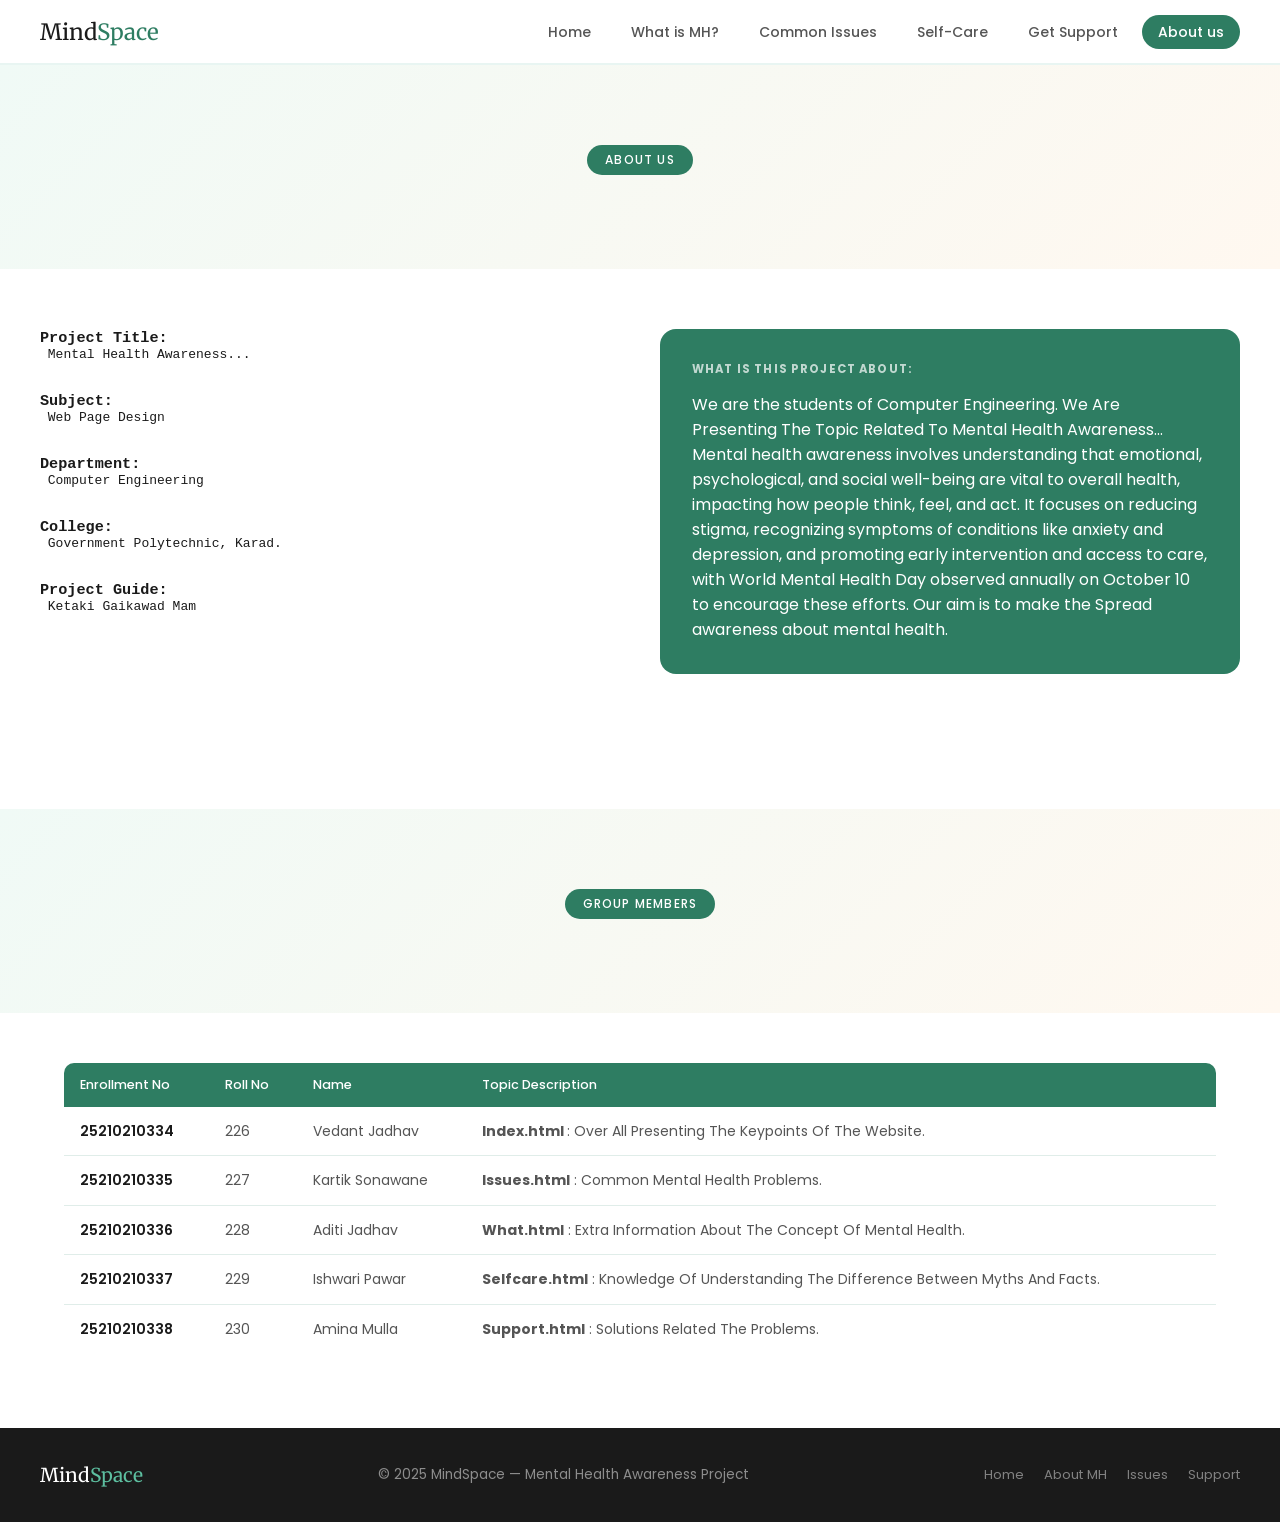
==== aboutm(1).html @ 39744cca "Add files via upload" ====
<!DOCTYPE html>
<html>

<head>
    <title>About Us</title>
    <link rel="stylesheet" type="text/css" href="style.css">
    <link
        href="https://fonts.googleapis.com/css2?family=Merriweather:ital@0;1&family=Poppins:wght@300;400;500;600&display=swap"
        rel="stylesheet" />
</head>

<body>
    <nav>
  <a class="logo" href="index.html">Mind<span>Space</span></a>
  <ul>
    <li><a href="index.html">Home</a></li>
    <li><a href="what.html">What is MH?</a></li>
    <li><a href="issues.html">Common Issues</a></li>
    <li><a href="selfcare.html">Self-Care</a></li>
    <li><a href="support.html">Get Support</a></li>
    <li><a href="aboutm(1).html" class="active">About us</a></li>
  
</ul>
</nav>
    <div class="hero">
        <h2 class="hero-badge"> About Us </h2>
    </div>
    <section class="def-section">
        <div class="def-grid">
            <div class="def-text">
                <pre><h3>Project Title:</h3> Mental Health Awareness...<br><br>
<h3>Subject:</h3> Web Page Design<br><br>
<h3>Department:</h3> Computer Engineering<br><br>
<h3>College:</h3> Government Polytechnic, Karad.<br><br>
<h3>Project Guide:</h3> Ketaki Gaikawad Mam</pre>
            </div>
           

            <div class="who-box">
                <h4>What is this project about:</h4>
                We are the students of Computer Engineering.
                We Are Presenting The Topic Related To Mental Health Awareness...
                Mental health awareness involves understanding that emotional, psychological, and social well-being are
                vital to overall health, impacting how people think, feel, and act. It focuses on reducing stigma,
                recognizing symptoms of conditions like anxiety and depression, and promoting early intervention and
                access to care, with World Mental Health Day observed annually on October 10 to encourage these efforts.

                Our aim is to make the Spread awareness about mental health.
            </div>
        </div>
    </section><br><br><br>

    <div class="hero">
        <h2 class="hero-badge"> Group Members </h2>
    </div><br><br>
<div class="table-wrap">
    <center>
    <table style="width: 90%; ">
        <thead>
        <tr>
            <th>Enrollment No</th>
            <th>Roll No</th>
            <th>Name</th>
            <th>Topic Description</th>
        </tr>
</thead>
<tbody>
        <tr>
            <td>25210210334</td>
            <td>226</td>
            <td>Vedant Jadhav</td>
            <td><b>Index.html </b>: Over All Presenting The Keypoints Of The Website.</td>
        </tr>

        <tr>
            <td>25210210335</td>
            <td>227</td>
            <td>Kartik Sonawane</td>
            <td><b>Issues.html</b> : Common Mental Health Problems.</td>
        </tr>

        <tr>
            <td>25210210336</td>
            <td>228</td>
            <td>Aditi Jadhav</td>
            <td><b>What.html</b> : Extra Information About The Concept Of Mental Health.</td>
        </tr>

        <tr>
            <td>25210210337</td>
            <td>229</td>
            <td>Ishwari Pawar</td>
            <td><b>Selfcare.html</b> : Knowledge Of Understanding The Difference Between Myths And Facts.</td>
        </tr>

        <tr>
            <td>25210210338</td>
            <td>230</td>
            <td>Amina Mulla</td>
            <td><b>Support.html</b> : Solutions Related The Problems.</td>
        </tr>
</tbody>
    </table></center></div>
<br><br><br>
    <footer>
  <span class="footer-logo">Mind<span>Space</span></span>
  <span>© 2025 MindSpace — Mental Health Awareness Project</span>
  <ul>
    <li><a href="index.html">Home</a></li>
    <li><a href="what.html">About MH</a></li>
    <li><a href="issues.html">Issues</a></li>
    <li><a href="support.html">Support</a></li>
  </ul>
</footer>

</body>

</html>
---- style.css ----
/* ==============================================
   MindSpace - Mental Health Awareness Website
   style.css — Single shared stylesheet

   HOW TO LINK in every HTML file:
   Replace the <style>...</style> block with:
   <link rel="stylesheet" href="style.css">
   (inside the <head> tag)
============================================== */

/* ── Google Fonts ── */
@import url('https://fonts.googleapis.com/css2?family=Merriweather:ital@0;1&family=Poppins:wght@300;400;500;600&display=swap');

/* ══════════════════════════════════════
   RESET & BASE
══════════════════════════════════════ */
* { margin: 0; padding: 0; box-sizing: border-box; }

body {
  font-family: 'Poppins', sans-serif;
  background: #ffffff;
  color: #1a1a1a;
}

/* ══════════════════════════════════════
   NAVIGATION
══════════════════════════════════════ */
nav {
  background: #ffffff;
  border-bottom: 2px solid #e8f5f2;
  padding: 0 40px;
  display: flex;
  align-items: center;
  justify-content: space-between;
  height: 65px;
  position: sticky;
  top: 0;
  z-index: 100;
}

.logo {
  font-family: 'Merriweather', serif;
  font-size: 1.4rem;
  color: #1a1a1a;
  text-decoration: none;
}
.logo span { color: #2e7d62; }

nav ul {
  list-style: none;
  display: flex;
  gap: 8px;
}

nav ul a {
  text-decoration: none;
  color: #555;
  font-size: 0.875rem;
  font-weight: 500;
  padding: 7px 16px;
  border-radius: 25px;
  transition: background 0.2s, color 0.2s;
}
nav ul a:hover  { background: #e8f5f2; color: #2e7d62; }
nav ul a.active { background: #2e7d62; color: #fff; }

/* ══════════════════════════════════════
   BUTTONS
══════════════════════════════════════ */
.btn-green {
  display: inline-block;
  background: #2e7d62;
  color: #fff;
  padding: 13px 30px;
  border-radius: 30px;
  text-decoration: none;
  font-weight: 500;
  font-size: 0.95rem;
  margin: 5px;
  transition: background 0.2s;
}
.btn-green:hover { background: #245f4a; }

.btn-outline {
  display: inline-block;
  border: 2px solid #2e7d62;
  color: #2e7d62;
  padding: 11px 28px;
  border-radius: 30px;
  text-decoration: none;
  font-weight: 500;
  font-size: 0.95rem;
  margin: 5px;
  transition: background 0.2s, color 0.2s;
}
.btn-outline:hover { background: #2e7d62; color: #fff; }

.btn-white {
  display: inline-block;
  background: #fff;
  color: #2e7d62;
  padding: 13px 28px;
  border-radius: 30px;
  text-decoration: none;
  font-weight: 600;
  font-size: 0.95rem;
  transition: transform 0.2s;
}
.btn-white:hover { transform: translateY(-2px); }

/* ══════════════════════════════════════
   SECTION COMMONS
══════════════════════════════════════ */
section { padding: 60px 40px; }

.section-label {
  font-size: 0.75rem;
  font-weight: 600;
  letter-spacing: 0.12em;
  text-transform: uppercase;
  color: #2e7d62;
  margin-bottom: 10px;
  display: block;
}

.section-title {
  font-family: 'Merriweather', serif;
  font-size: 1.8rem;
  color: #1a1a1a;
  margin-bottom: 12px;
  line-height: 1.3;
}

.section-desc {
  font-size: 0.95rem;
  color: #666;
  font-weight: 300;
  max-width: 560px;
  line-height: 1.8;
  margin-bottom: 36px;
}

/* ══════════════════════════════════════
   PAGE HEADER (used in what, issues, selfcare, support)
══════════════════════════════════════ */
.page-header {
  background: linear-gradient(135deg, #f0faf6 0%, #e8f5f2 100%);
  padding: 60px 40px 50px;
  border-bottom: 2px solid #e0ede9;
}

.page-header.green-header { background: #2e7d62; }

.breadcrumb { font-size: 0.8rem; color: #999; margin-bottom: 14px; }
.breadcrumb a { color: #2e7d62; text-decoration: none; }
.green-header .breadcrumb { color: rgba(255,255,255,0.6); }
.green-header .breadcrumb a { color: rgba(255,255,255,0.8); }

.page-header h1 {
  font-family: 'Merriweather', serif;
  font-size: 2.5rem;
  line-height: 1.25;
  margin-bottom: 14px;
}
.page-header h1 em { font-style: italic; color: #2e7d62; }
.green-header h1 { color: #fff; }
.green-header h1 em { color: #fff; }

.page-header p {
  font-size: 1rem;
  color: #666;
  font-weight: 300;
  max-width: 520px;
  line-height: 1.8;
}
.green-header p { color: rgba(255,255,255,0.8); }

/* ══════════════════════════════════════
   HERO (index.html only)
══════════════════════════════════════ */
.hero {
  background: linear-gradient(135deg, #f0faf6 0%, #fff8f0 100%);
  padding: 80px 40px 70px;
  text-align: center;
}

.hero-badge {
  display: inline-block;
  background: #2e7d62;
  color: #fff;
  font-size: 0.75rem;
  font-weight: 500;
  letter-spacing: 0.1em;
  text-transform: uppercase;
  padding: 6px 18px;
  border-radius: 25px;
  margin-bottom: 24px;
}

.hero h1 {
  font-family: 'Merriweather', serif;
  font-size: 3rem;
  line-height: 1.25;
  color: #1a1a1a;
  margin-bottom: 20px;
}
.hero h1 em { font-style: italic; color: #2e7d62; }

.hero p {
  font-size: 1.05rem;
  color: #666;
  font-weight: 300;
  max-width: 540px;
  margin: 0 auto 35px;
  line-height: 1.8;
}

/* ══════════════════════════════════════
   STATS BAR (index.html)
══════════════════════════════════════ */
.stats-bar {
  background: #2e7d62;
  padding: 35px 40px;
  display: flex;
  justify-content: center;
  gap: 80px;
  text-align: center;
  flex-wrap: wrap;
}

.stat-num {
  font-family: 'Merriweather', serif;
  font-size: 2rem;
  color: #fff;
  display: block;
}
.stat-label {
  font-size: 0.8rem;
  color: rgba(255,255,255,0.75);
  margin-top: 4px;
  display: block;
}

/* ══════════════════════════════════════
   CARDS (index, what)
══════════════════════════════════════ */
.card-grid {
  display: grid;
  grid-template-columns: repeat(3, 1fr);
  gap: 24px;
}

.card {
  background: #fff;
  border: 1px solid #e0ede9;
  border-radius: 16px;
  padding: 28px;
  transition: box-shadow 0.2s, transform 0.2s;
}
.card:hover { box-shadow: 0 8px 24px rgba(0,0,0,0.08); transform: translateY(-4px); }
.card-icon { font-size: 2rem; margin-bottom: 14px; display: block; }
.card h3 { font-size: 1rem; font-weight: 600; margin-bottom: 8px; }
.card p { font-size: 0.875rem; color: #666; line-height: 1.7; font-weight: 300; }

/* ══════════════════════════════════════
   EXPLORE GRID (index.html)
══════════════════════════════════════ */
.explore-grid {
  display: grid;
  grid-template-columns: repeat(2, 1fr);
  gap: 20px;
}

.explore-card {
  border: 1px solid #e0ede9;
  border-radius: 16px;
  padding: 28px;
  text-decoration: none;
  color: #1a1a1a;
  display: block;
  transition: box-shadow 0.2s, transform 0.2s, border-color 0.2s;
}
.explore-card:hover { box-shadow: 0 8px 24px rgba(0,0,0,0.08); transform: translateY(-4px); border-color: #2e7d62; }
.explore-card .pg { font-size: 0.72rem; color: #aaa; font-weight: 500; text-transform: uppercase; letter-spacing: 0.08em; margin-bottom: 10px; display: block; }
.explore-card h3 { font-size: 1.1rem; font-weight: 600; margin-bottom: 8px; }
.explore-card p { font-size: 0.85rem; color: #666; line-height: 1.7; font-weight: 300; }
.explore-card .arrow { color: #2e7d62; font-weight: 600; font-size: 0.9rem; margin-top: 14px; display: inline-block; }

.explore-card.green-card {
  background: #2e7d62;
  border-color: #2e7d62;
  grid-column: span 2;
}
.explore-card.green-card .pg    { color: rgba(255,255,255,0.55); }
.explore-card.green-card h3     { color: #fff; font-size: 1.3rem; }
.explore-card.green-card p      { color: rgba(255,255,255,0.75); }
.explore-card.green-card .arrow { color: #fff; }

/* ══════════════════════════════════════
   DEFINITION SECTION (what.html)
══════════════════════════════════════ */
.def-grid {
  display: grid;
  grid-template-columns: 1fr 1fr;
  gap: 40px;
  align-items: start;
}
.def-text p { font-size: 0.95rem; color: #555; line-height: 1.8; margin-bottom: 16px; font-weight: 300; }

.who-box {
  background: #2e7d62;
  color: #fff;
  border-radius: 16px;
  padding: 32px;
}
.who-box h4 { font-size: 0.72rem; letter-spacing: 0.1em; text-transform: uppercase; opacity: 0.7; margin-bottom: 14px; }
.who-box blockquote { font-family: 'Merriweather', serif; font-size: 1.1rem; font-style: italic; line-height: 1.6; margin-bottom: 14px; }
.who-box cite { font-size: 0.8rem; opacity: 0.65; }

/* ══════════════════════════════════════
   PILLARS (what.html)
══════════════════════════════════════ */
.pillars-grid {
  display: grid;
  grid-template-columns: repeat(3, 1fr);
  gap: 20px;
}

.pillar-card {
  background: #fff;
  border: 1px solid #e0ede9;
  border-radius: 16px;
  padding: 28px;
  text-align: center;
  transition: box-shadow 0.2s, transform 0.2s;
}
.pillar-card:hover { box-shadow: 0 8px 24px rgba(0,0,0,0.08); transform: translateY(-4px); }
.pillar-card .icon { font-size: 2.5rem; margin-bottom: 14px; display: block; }
.pillar-card h3 { font-family: 'Merriweather', serif; font-size: 1.1rem; margin-bottom: 10px; }
.pillar-card p { font-size: 0.875rem; color: #666; line-height: 1.7; font-weight: 300; }

/* ══════════════════════════════════════
   FACTORS (what.html)
══════════════════════════════════════ */
.factors-grid {
  display: grid;
  grid-template-columns: repeat(2, 1fr);
  gap: 24px;
}

.factor-box {
  border: 1px solid #e0ede9;
  border-radius: 14px;
  padding: 24px;
}
.factor-box h3 { font-size: 1rem; font-weight: 600; margin-bottom: 14px; padding-bottom: 10px; border-bottom: 1px solid #e0ede9; }
.factor-box ul { list-style: none; display: flex; flex-direction: column; gap: 8px; }
.factor-box ul li { font-size: 0.875rem; color: #666; padding-left: 16px; position: relative; line-height: 1.6; }
.factor-box ul li::before { content: '→'; color: #2e7d62; font-weight: 600; position: absolute; left: 0; }

/* ══════════════════════════════════════
   ISSUES TABLE & TABS (issues.html)
══════════════════════════════════════ */
.tab-bar {
  display: flex;
  flex-wrap: wrap;
  gap: 8px;
  margin-bottom: 30px;
  padding-bottom: 20px;
  border-bottom: 2px solid #e0ede9;
}
.tab-bar a {
  text-decoration: none;
  font-size: 0.875rem;
  font-weight: 500;
  color: #666;
  padding: 8px 18px;
  border-radius: 25px;
  border: 1px solid #e0ede9;
  transition: background 0.2s, color 0.2s, border-color 0.2s;
}
.tab-bar a:hover { background: #e8f5f2; color: #2e7d62; border-color: #2e7d62; }

.tab-panel { display: none; }
#tab-all { display: block; }
#tab-depression:target, #tab-anxiety:target, #tab-stress:target,
#tab-ocd:target, #tab-bipolar:target, #tab-ptsd:target { display: block; }
#tab-depression:target ~ #tab-all,
#tab-anxiety:target ~ #tab-all,
#tab-stress:target ~ #tab-all,
#tab-ocd:target ~ #tab-all,
#tab-bipolar:target ~ #tab-all,
#tab-ptsd:target ~ #tab-all { display: none; }

/* ══════════════════════════════════════
   TABLE (issues.html, selfcare.html, support.html)
══════════════════════════════════════ */
.table-wrap { overflow-x: auto; }

table { width: 100%; border-collapse: collapse; font-size: 0.875rem; }

thead th {
  background: #2e7d62;
  color: #fff;
  padding: 13px 16px;
  text-align: left;
  font-weight: 500;
  font-size: 0.8rem;
}
thead th:first-child { border-radius: 10px 0 0 0; }
thead th:last-child  { border-radius: 0 10px 0 0; }

tbody tr { border-bottom: 1px solid #e0ede9; }
tbody tr:last-child { border-bottom: none; }
tbody tr:hover { background: #f0faf6; }

td { padding: 13px 16px; color: #555; vertical-align: top; line-height: 1.6; }
td:first-child { font-weight: 600; color: #1a1a1a; }

/* Badges (issues table) */
.badge { display: inline-block; padding: 3px 10px; border-radius: 20px; font-size: 0.72rem; font-weight: 500; }
.b-mood    { background: #fde8e0; color: #c0392b; }
.b-anxiety { background: #fdf3d0; color: #9a6a00; }
.b-trauma  { background: #e8e0fd; color: #5e2ba8; }
.b-ocd     { background: #e0f0fd; color: #1a6eaa; }
.b-common  { background: #e8f5f2; color: #2e7d62; }

/* Free badge (support table) */
.free { background: #e8f5f2; color: #2e7d62; padding: 2px 10px; border-radius: 20px; font-size: 0.72rem; font-weight: 600; }

/* ══════════════════════════════════════
   DETAIL CARD (issues.html tabs)
══════════════════════════════════════ */
.detail-card { border: 1px solid #e0ede9; border-radius: 16px; overflow: hidden; }

.detail-header { background: #2e7d62; color: #fff; padding: 32px; }
.detail-header h2 { font-family: 'Merriweather', serif; font-size: 1.8rem; margin-top: 8px; margin-bottom: 8px; }
.detail-header p { font-size: 0.9rem; opacity: 0.8; font-weight: 300; line-height: 1.7; }
.detail-tag { background: rgba(255,255,255,0.2); color: #fff; padding: 4px 12px; border-radius: 20px; font-size: 0.72rem; font-weight: 500; display: inline-block; }

.detail-body { display: grid; grid-template-columns: 1fr 1fr; }
.detail-block { padding: 24px; border-right: 1px solid #e0ede9; border-bottom: 1px solid #e0ede9; }
.detail-block:nth-child(even)       { border-right: none; }
.detail-block:nth-last-child(-n+2)  { border-bottom: none; }
.detail-block h4 { font-size: 0.72rem; font-weight: 600; letter-spacing: 0.1em; text-transform: uppercase; color: #2e7d62; margin-bottom: 12px; }
.detail-block ul { list-style: none; display: flex; flex-direction: column; gap: 6px; }
.detail-block ul li { font-size: 0.875rem; color: #555; padding-left: 14px; position: relative; line-height: 1.6; }
.detail-block ul li::before { content: '•'; color: #2e7d62; position: absolute; left: 0; font-weight: 700; }

/* ══════════════════════════════════════
   TIPS (selfcare.html)
══════════════════════════════════════ */
.tips-grid {
  display: grid;
  grid-template-columns: repeat(3, 1fr);
  gap: 20px;
}

.tip-card {
  background: #f9fdfb;
  border: 1px solid #e0ede9;
  border-radius: 14px;
  padding: 24px;
  transition: box-shadow 0.2s, transform 0.2s;
}
.tip-card:hover { box-shadow: 0 8px 24px rgba(0,0,0,0.08); transform: translateY(-3px); }
.tip-num  { font-family: 'Merriweather', serif; font-size: 2rem; color: #c8e2db; display: block; line-height: 1; margin-bottom: 4px; }
.tip-icon { font-size: 1.4rem; display: block; margin-bottom: 8px; }
.tip-card h4 { font-size: 0.95rem; font-weight: 600; color: #1a1a1a; margin-bottom: 8px; }
.tip-card p  { font-size: 0.85rem; color: #666; line-height: 1.7; font-weight: 300; }

/* ══════════════════════════════════════
   QUOTE BANNER (selfcare.html)
══════════════════════════════════════ */
.quote-banner {
  background: #2e7d62;
  padding: 70px 40px;
  text-align: center;
}
.quote-text   { font-family: 'Merriweather', serif; font-size: 2rem; font-style: italic; color: #fff; max-width: 680px; margin: 0 auto 16px; line-height: 1.4; }
.quote-author { font-size: 0.85rem; color: rgba(255,255,255,0.6); letter-spacing: 0.08em; text-transform: uppercase; }

/* ══════════════════════════════════════
   MYTHS VS FACTS (selfcare.html)
══════════════════════════════════════ */
.myths-list { display: flex; flex-direction: column; gap: 16px; }

.myth-row { display: grid; grid-template-columns: 1fr 1fr; gap: 16px; }

.myth-box { background: #fff5f5; border: 1px solid #fcc; border-radius: 14px; padding: 20px; }
.myth-box .label { font-size: 0.7rem; font-weight: 600; letter-spacing: 0.1em; text-transform: uppercase; color: #c0392b; margin-bottom: 8px; display: block; }
.myth-box p { font-size: 0.875rem; color: #555; line-height: 1.7; }

.fact-box { background: #f0faf6; border: 1px solid #c3d9d4; border-radius: 14px; padding: 20px; }
.fact-box .label { font-size: 0.7rem; font-weight: 600; letter-spacing: 0.1em; text-transform: uppercase; color: #2e7d62; margin-bottom: 8px; display: block; }
.fact-box p { font-size: 0.875rem; color: #555; line-height: 1.7; }

/* ══════════════════════════════════════
   EMERGENCY BAR (support.html)
══════════════════════════════════════ */
.emergency {
  background: #b71c1c;
  color: #fff;
  text-align: center;
  padding: 12px 20px;
  font-size: 0.875rem;
  font-weight: 500;
}

/* ══════════════════════════════════════
   HELPLINE CARDS (support.html)
══════════════════════════════════════ */
.helplines-grid {
  display: grid;
  grid-template-columns: repeat(3, 1fr);
  gap: 20px;
}

.helpline-card {
  border: 1px solid #e0ede9;
  border-radius: 16px;
  padding: 26px;
  text-align: center;
  transition: box-shadow 0.2s, transform 0.2s;
}
.helpline-card:hover { box-shadow: 0 8px 24px rgba(0,0,0,0.08); transform: translateY(-4px); }

.h-icon {
  font-size: 2rem;
  background: #e8f5f2;
  width: 56px; height: 56px;
  border-radius: 14px;
  display: flex;
  align-items: center;
  justify-content: center;
  margin: 0 auto 16px;
}

.helpline-card h3   { font-size: 1rem; font-weight: 600; margin-bottom: 4px; }
.helpline-card .org { font-size: 0.75rem; color: #2e7d62; font-weight: 500; text-transform: uppercase; letter-spacing: 0.06em; margin-bottom: 10px; display: block; }
.helpline-card p    { font-size: 0.82rem; color: #666; line-height: 1.7; margin-bottom: 16px; font-weight: 300; }

.helpline-num { display: inline-block; background: #2e7d62; color: #fff; padding: 8px 20px; border-radius: 25px; font-weight: 600; font-size: 0.95rem; }
.avail        { display: block; font-size: 0.72rem; color: #999; margin-top: 8px; }

/* ══════════════════════════════════════
   CONTACT FORM (support.html)
══════════════════════════════════════ */
.contact-grid {
  display: grid;
  grid-template-columns: 1.2fr 1fr;
  gap: 50px;
  align-items: start;
}

.form-row { display: grid; grid-template-columns: 1fr 1fr; gap: 16px; }

.form-group { display: flex; flex-direction: column; gap: 6px; margin-bottom: 16px; }
.form-group label { font-size: 0.8rem; font-weight: 500; color: #444; }

.form-group input,
.form-group textarea,
.form-group select {
  padding: 11px 14px;
  border: 1.5px solid #ddd;
  border-radius: 10px;
  font-family: 'Poppins', sans-serif;
  font-size: 0.9rem;
  color: #1a1a1a;
  background: #fafafa;
  outline: none;
  transition: border-color 0.2s;
}
.form-group input:focus,
.form-group textarea:focus,
.form-group select:focus { border-color: #2e7d62; background: #fff; }
.form-group textarea { resize: vertical; }

.submit-btn {
  background: #2e7d62;
  color: #fff;
  border: none;
  padding: 13px 30px;
  border-radius: 30px;
  font-family: 'Poppins', sans-serif;
  font-weight: 600;
  font-size: 0.95rem;
  cursor: pointer;
  transition: background 0.2s;
}
.submit-btn:hover { background: #245f4a; }

.info-item  { display: flex; gap: 14px; align-items: flex-start; margin-bottom: 24px; }
.info-icon  { width: 42px; height: 42px; background: #e8f5f2; border-radius: 12px; display: flex; align-items: center; justify-content: center; font-size: 1.1rem; flex-shrink: 0; }
.info-item strong { display: block; font-size: 0.9rem; font-weight: 600; margin-bottom: 2px; }
.info-item span   { font-size: 0.85rem; color: #666; }

.disclaimer { background: #fffbea; border: 1px solid #f0e080; border-radius: 12px; padding: 16px; font-size: 0.82rem; color: #7a6200; line-height: 1.7; margin-top: 16px; }

/* ══════════════════════════════════════
   CTA BANNER (all pages)
══════════════════════════════════════ */
.cta-banner {
  background: #2e7d62;
  padding: 55px 40px;
  display: flex;
  justify-content: space-between;
  align-items: center;
  gap: 24px;
  flex-wrap: wrap;
}
.cta-banner.dark { background: #1a1a1a; }
.cta-banner h2 { font-family: 'Merriweather', serif; font-size: 1.6rem; color: #fff; max-width: 480px; line-height: 1.4; }

/* ══════════════════════════════════════
   FOOTER (all pages)
══════════════════════════════════════ */
footer {
  background: #1a1a1a;
  color: rgba(255,255,255,0.5);
  padding: 35px 40px;
  display: flex;
  justify-content: space-between;
  align-items: center;
  flex-wrap: wrap;
  gap: 16px;
  font-size: 0.85rem;
}

.footer-logo { font-family: 'Merriweather', serif; font-size: 1.2rem; color: #fff; }
.footer-logo span { color: #5dbfa0; }

footer ul { list-style: none; display: flex; gap: 20px; flex-wrap: wrap; }
footer ul a { color: rgba(255,255,255,0.45); text-decoration: none; font-size: 0.82rem; }
footer ul a:hover { color: #fff; }

/* ══════════════════════════════════════
   BACKGROUND ALTERNATES
══════════════════════════════════════ */
.bg-light { background: #f9fdfb; }
.bg-white { background: #ffffff; }

/* ══════════════════════════════════════
   RWD — RESPONSIVE WEB DESIGN
   3 Breakpoints: 1024px | 768px | 480px
══════════════════════════════════════ */

/* Tablet (<=1024px) */
@media (max-width: 1024px) {
  .card-grid      { grid-template-columns: repeat(2, 1fr); }
  .pillars-grid   { grid-template-columns: repeat(2, 1fr); }
  .tips-grid      { grid-template-columns: repeat(2, 1fr); }
  .helplines-grid { grid-template-columns: repeat(2, 1fr); }
  .explore-grid   { grid-template-columns: repeat(2, 1fr); }
  .factors-grid   { grid-template-columns: repeat(2, 1fr); }
}

/* Mobile (<=768px) */
@media (max-width: 768px) {
  nav { flex-wrap: wrap; height: auto; padding: 14px 20px; gap: 10px; }
  nav ul { flex-wrap: wrap; gap: 6px; width: 100%; }
  nav ul a { font-size: 0.78rem; padding: 5px 12px; }

  section, .page-header, .quote-banner,
  .cta-banner, .stats-bar, .emergency,
  .hero { padding-left: 20px; padding-right: 20px; }

  .hero { padding-top: 50px; padding-bottom: 40px; }
  .hero h1        { font-size: clamp(1.8rem, 7vw, 2.5rem); }
  .page-header h1 { font-size: clamp(1.6rem, 6vw, 2.2rem); }
  .section-title  { font-size: clamp(1.4rem, 5vw, 1.8rem); }
  .quote-text     { font-size: clamp(1.2rem, 4vw, 1.8rem); }

  .card-grid      { grid-template-columns: 1fr; }
  .explore-grid   { grid-template-columns: 1fr; }
  .explore-card.green-card { grid-column: span 1; }
  .def-grid       { grid-template-columns: 1fr; }
  .pillars-grid   { grid-template-columns: 1fr; }
  .factors-grid   { grid-template-columns: 1fr; }
  .tips-grid      { grid-template-columns: 1fr 1fr; }
  .helplines-grid { grid-template-columns: 1fr; }
  .contact-grid   { grid-template-columns: 1fr; }
  .myth-row       { grid-template-columns: 1fr; }
  .detail-body    { grid-template-columns: 1fr; }
  .form-row       { grid-template-columns: 1fr; }
  .detail-block   { border-right: none !important; }

  .stats-bar      { gap: 24px; flex-direction: column; }
  .cta-banner     { flex-direction: column; text-align: center; }
  .cta-banner h2  { font-size: 1.3rem; }

  footer     { flex-direction: column; text-align: center; padding: 28px 20px; }
  footer ul  { justify-content: center; }
}

/* Small mobile (<=480px) */
@media (max-width: 480px) {
  .tips-grid    { grid-template-columns: 1fr; }
  nav ul a      { font-size: 0.72rem; padding: 4px 10px; }
  .helpline-num { font-size: 0.85rem; padding: 7px 16px; }
  table         { font-size: 0.78rem; }
  td, th        { padding: 10px; }
}
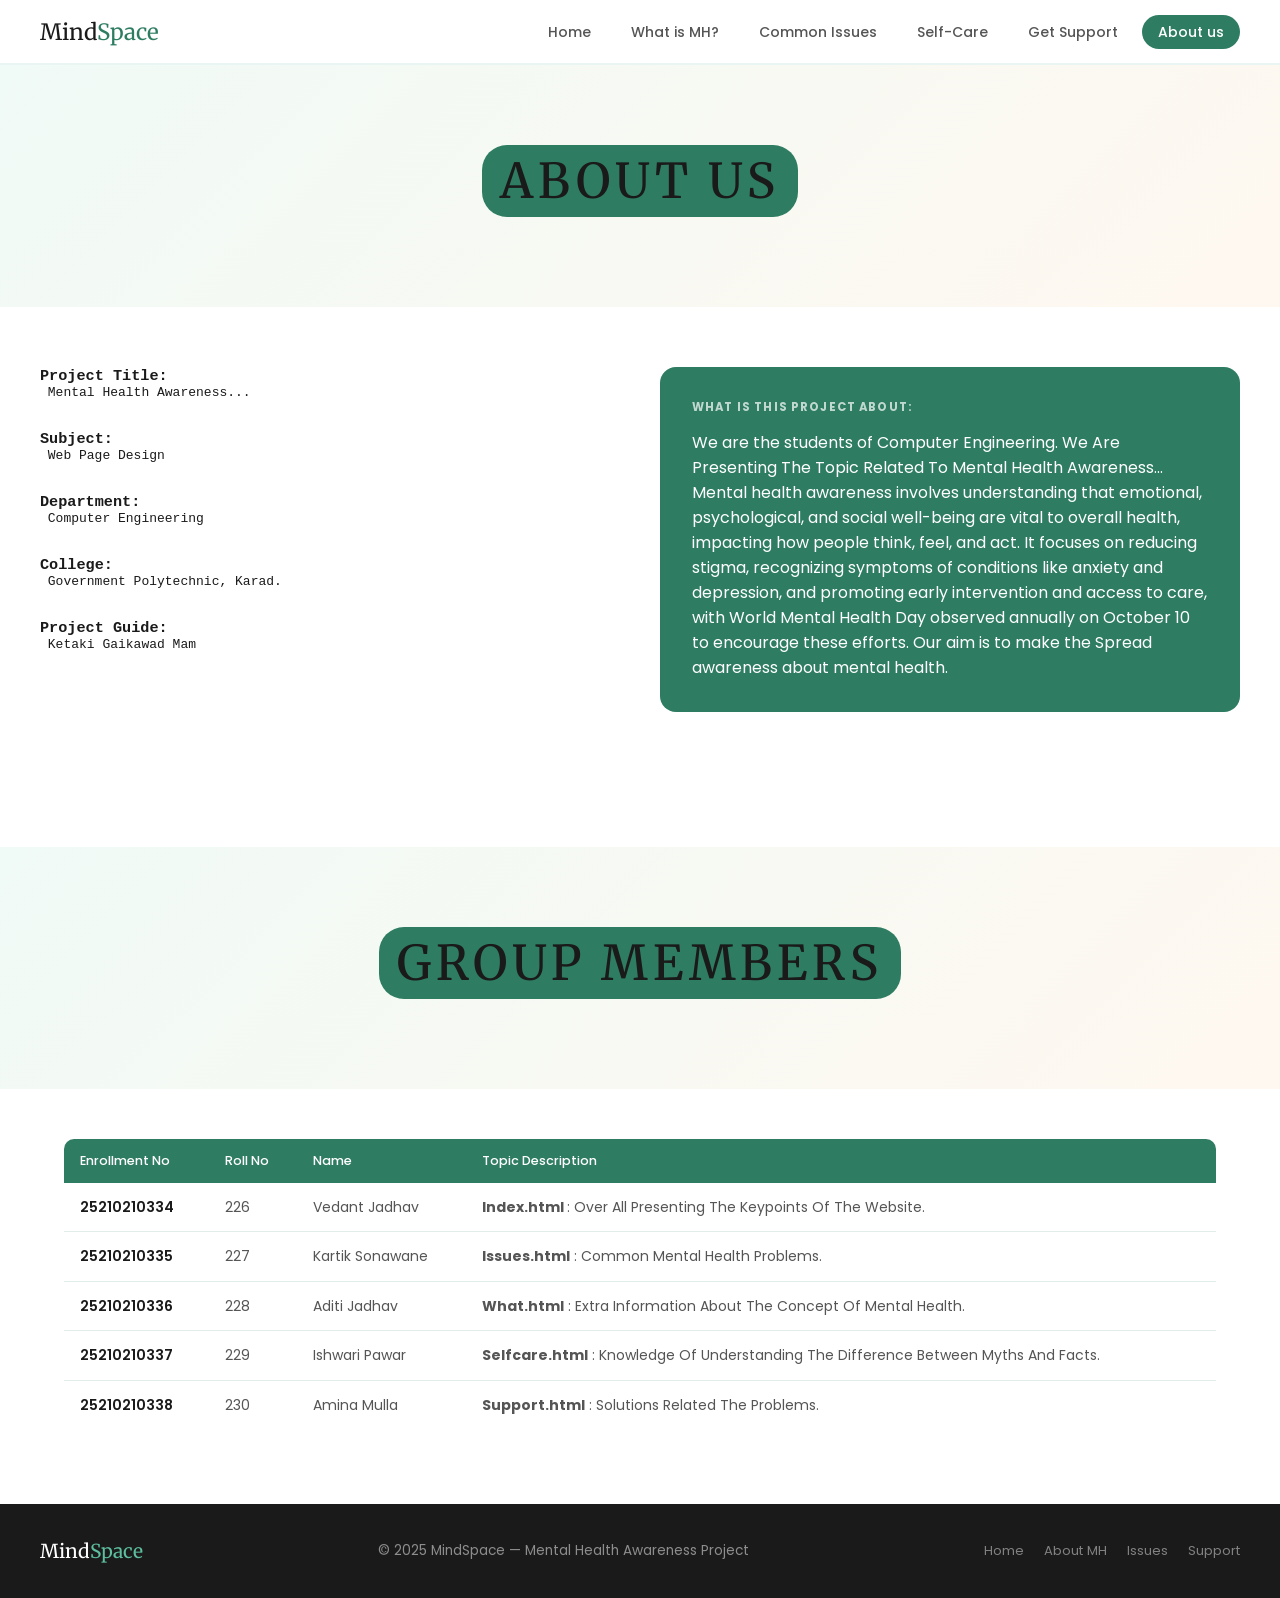
==== commit 0f541b44: "Update aboutm(1).html" ====
--- a/aboutm(1).html
+++ b/aboutm(1).html
@@ -23,7 +23,7 @@
 </ul>
 </nav>
     <div class="hero">
-        <h2 class="hero-badge"> About Us </h2>
+        <h1 class="hero-badge"> About Us </h1>
     </div>
     <section class="def-section">
         <div class="def-grid">
@@ -51,7 +51,7 @@
     </section><br><br><br>
 
     <div class="hero">
-        <h2 class="hero-badge"> Group Members </h2>
+        <h1 class="hero-badge"> Group Members </h1>
     </div><br><br>
 <div class="table-wrap">
     <center>
@@ -115,4 +115,4 @@
 
 </body>
 
-</html>+</html>
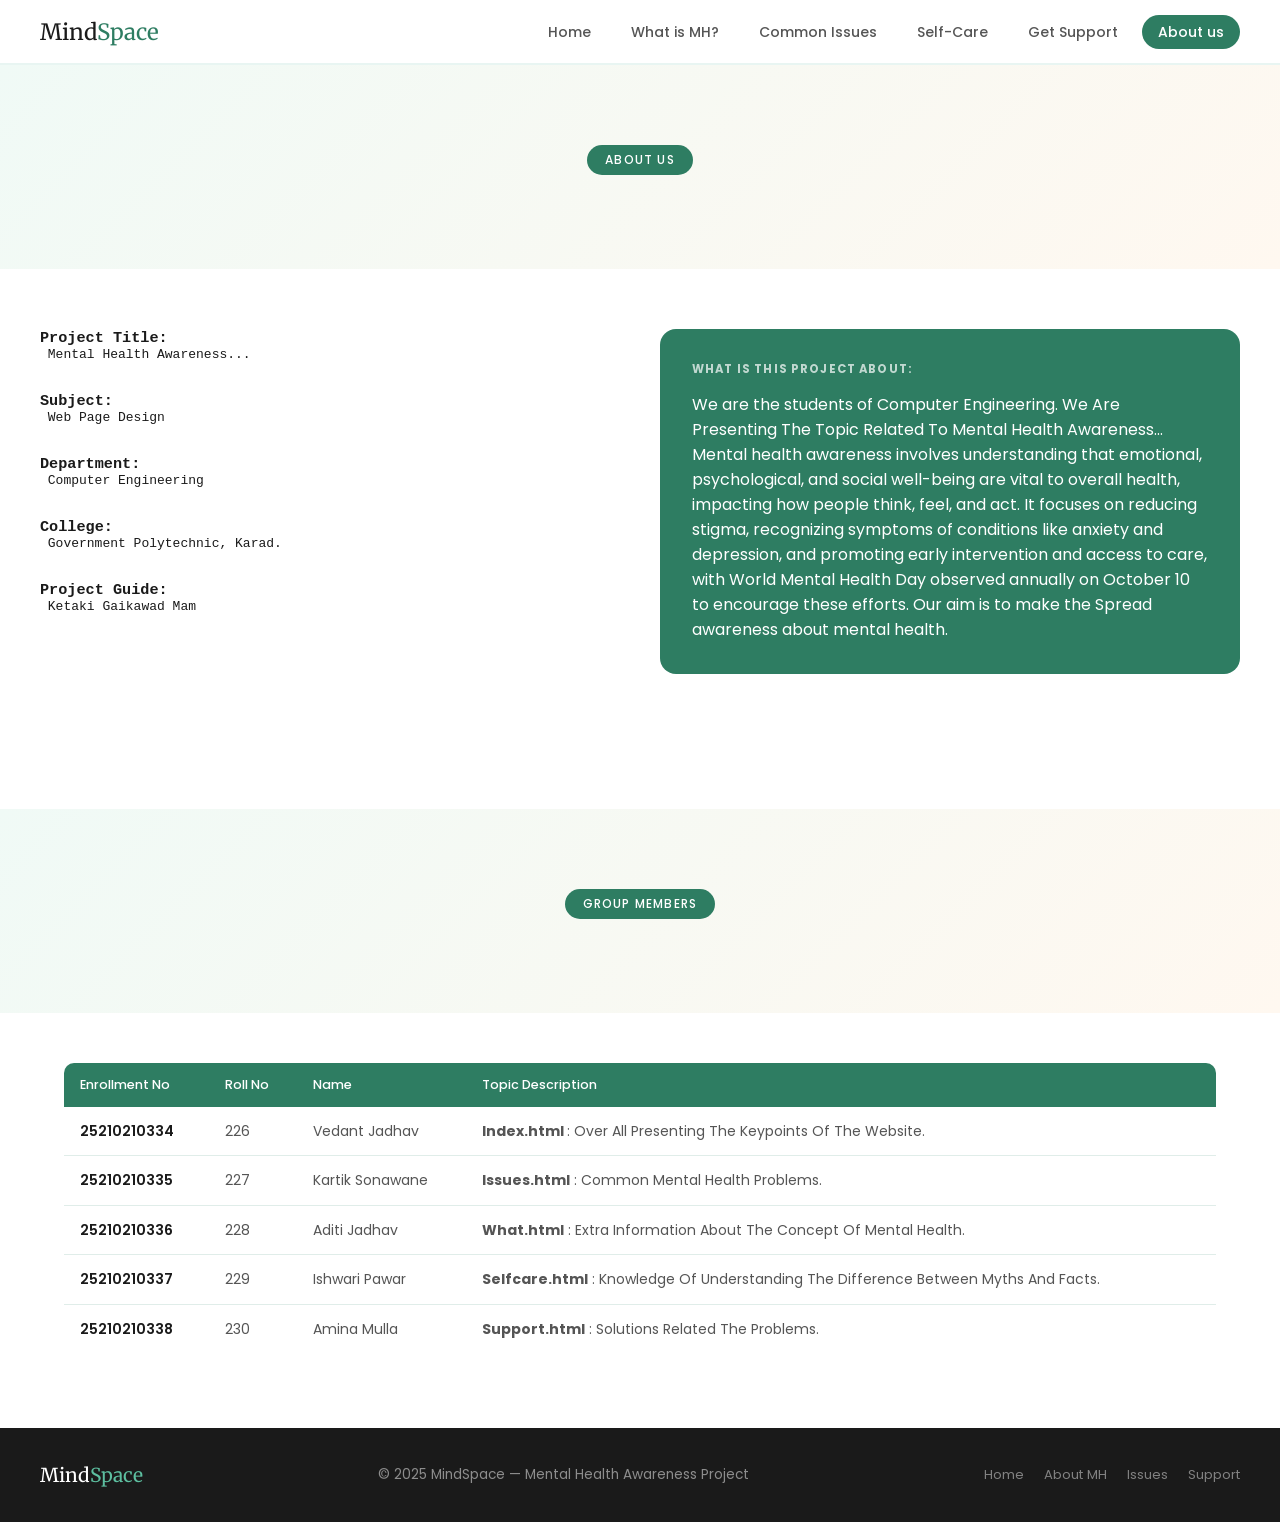
==== commit 3498e6b6: "Update aboutm(1).html" ====
--- a/aboutm(1).html
+++ b/aboutm(1).html
@@ -23,7 +23,7 @@
 </ul>
 </nav>
     <div class="hero">
-        <h1 class="hero-badge"> About Us </h1>
+        <h2 class="hero-badge"> About Us </h2>
     </div>
     <section class="def-section">
         <div class="def-grid">
@@ -51,7 +51,7 @@
     </section><br><br><br>
 
     <div class="hero">
-        <h1 class="hero-badge"> Group Members </h1>
+        <h2 class="hero-badge"> Group Members </h2>
     </div><br><br>
 <div class="table-wrap">
     <center>
--- a/style.css
+++ b/style.css
@@ -419,11 +419,6 @@
 
 /* Badges (issues table) */
 .badge { display: inline-block; padding: 3px 10px; border-radius: 20px; font-size: 0.72rem; font-weight: 500; }
-.b-mood    { background: #fde8e0; color: #c0392b; }
-.b-anxiety { background: #fdf3d0; color: #9a6a00; }
-.b-trauma  { background: #e8e0fd; color: #5e2ba8; }
-.b-ocd     { background: #e0f0fd; color: #1a6eaa; }
-.b-common  { background: #e8f5f2; color: #2e7d62; }
 
 /* Free badge (support table) */
 .free { background: #e8f5f2; color: #2e7d62; padding: 2px 10px; border-radius: 20px; font-size: 0.72rem; font-weight: 600; }
@@ -700,4 +695,4 @@
   .helpline-num { font-size: 0.85rem; padding: 7px 16px; }
   table         { font-size: 0.78rem; }
   td, th        { padding: 10px; }
-}+}
